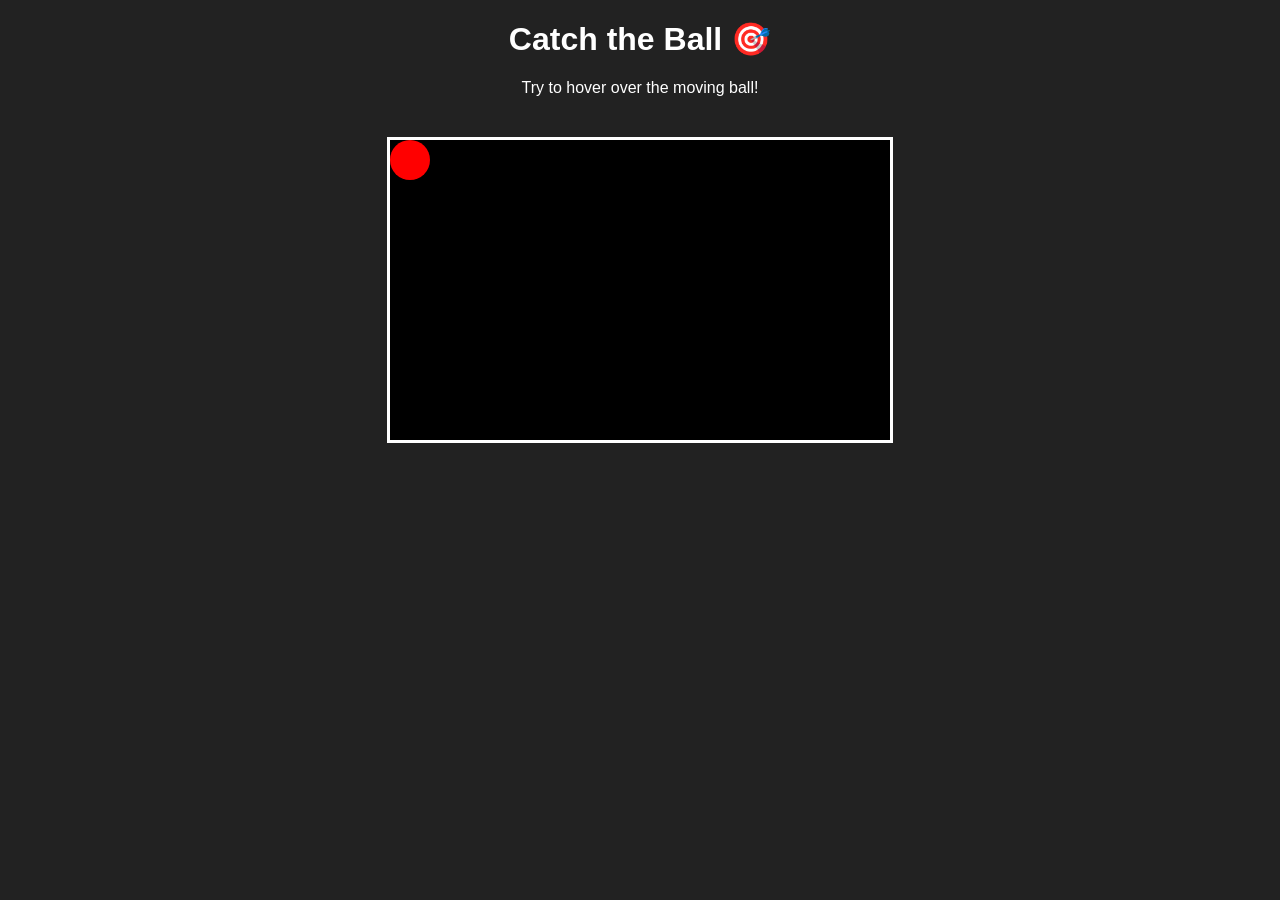
==== game/index.html @ 003e5974 "Rename indeex.html to index.html" ====
<!DOCTYPE html>
<html lang="en">
<head>
  <meta charset="UTF-8">
  <title>Catch the Ball Game</title>
  <link rel="stylesheet" href="styles.css">
</head>
<body>

<h1>Catch the Ball 🎯</h1>
<p>Try to hover over the moving ball!</p>

<div class="game-area">
  <div class="ball"></div>
</div>

</body>
</html>
---- game/styles.css ----
body {
  text-align: center;
  font-family: Arial, sans-serif;
  background: #222;
  color: white;
}

h1 {
  margin-top: 20px;
}

.game-area {
  position: relative;
  width: 500px;
  height: 300px;
  margin: 40px auto;
  border: 3px solid white;
  overflow: hidden;
  background: black;
}

.ball {
  position: absolute;
  width: 40px;
  height: 40px;
  background: red;
  border-radius: 50%;
  animation: moveBall 3s infinite alternate ease-in-out;
  transition: transform 0.2s, background 0.2s;
}

/* Ball movement */
@keyframes moveBall {
  0%   { top: 0; left: 0; }
  25%  { top: 250px; left: 100px; }
  50%  { top: 100px; left: 400px; }
  75%  { top: 200px; left: 250px; }
  100% { top: 0; left: 450px; }
}

/* "Catch" effect */
.ball:hover {
  background: lime;
  transform: scale(1.3);
  cursor: pointer;
}
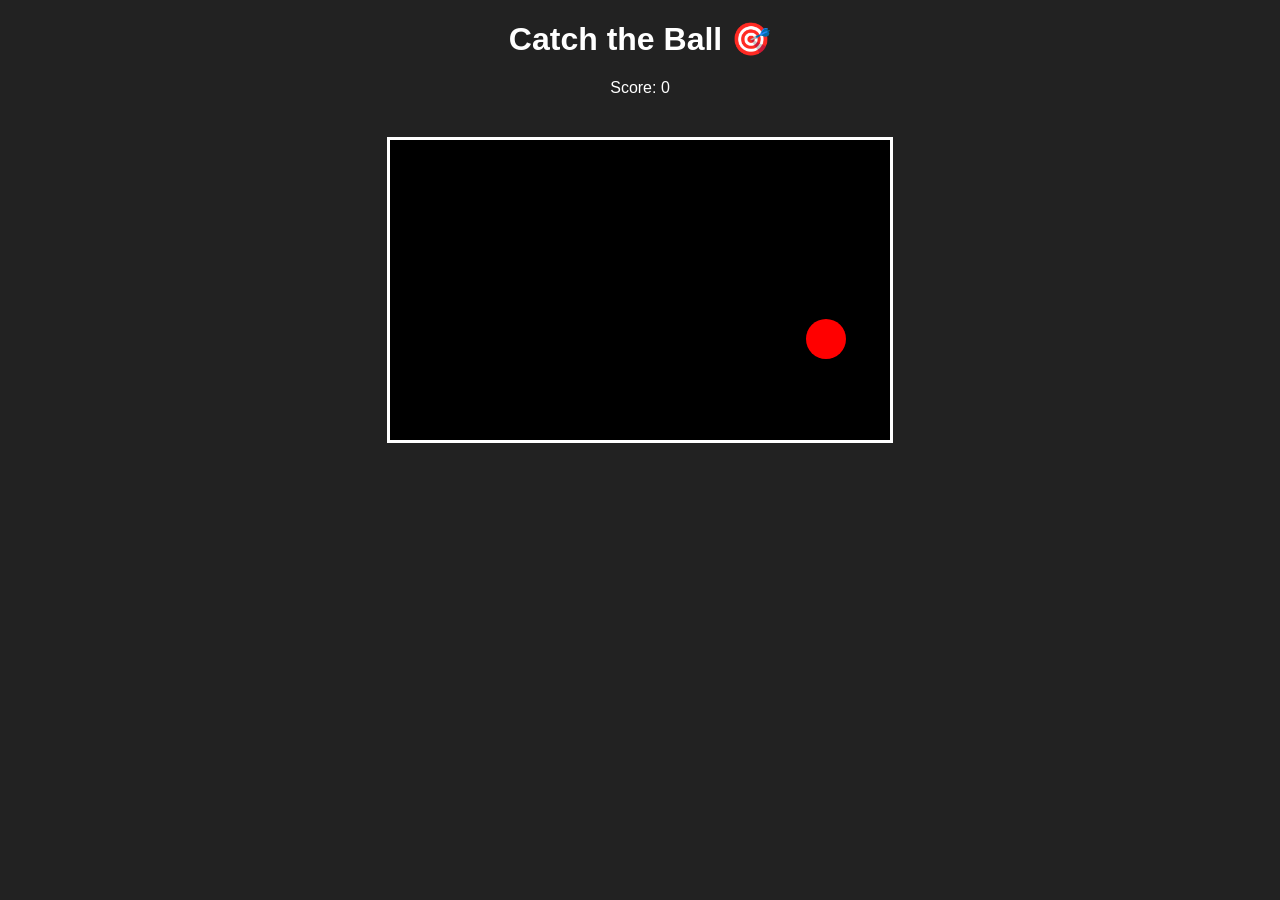
==== commit d1f8d47e: "Update index.html" ====
--- a/game/index.html
+++ b/game/index.html
@@ -8,11 +8,12 @@
 <body>
 
 <h1>Catch the Ball 🎯</h1>
-<p>Try to hover over the moving ball!</p>
+<p>Score: <span id="score">0</span></p>
 
 <div class="game-area">
-  <div class="ball"></div>
+  <div class="ball" id="ball"></div>
 </div>
 
+<script src="script.js"></script>
 </body>
 </html>
